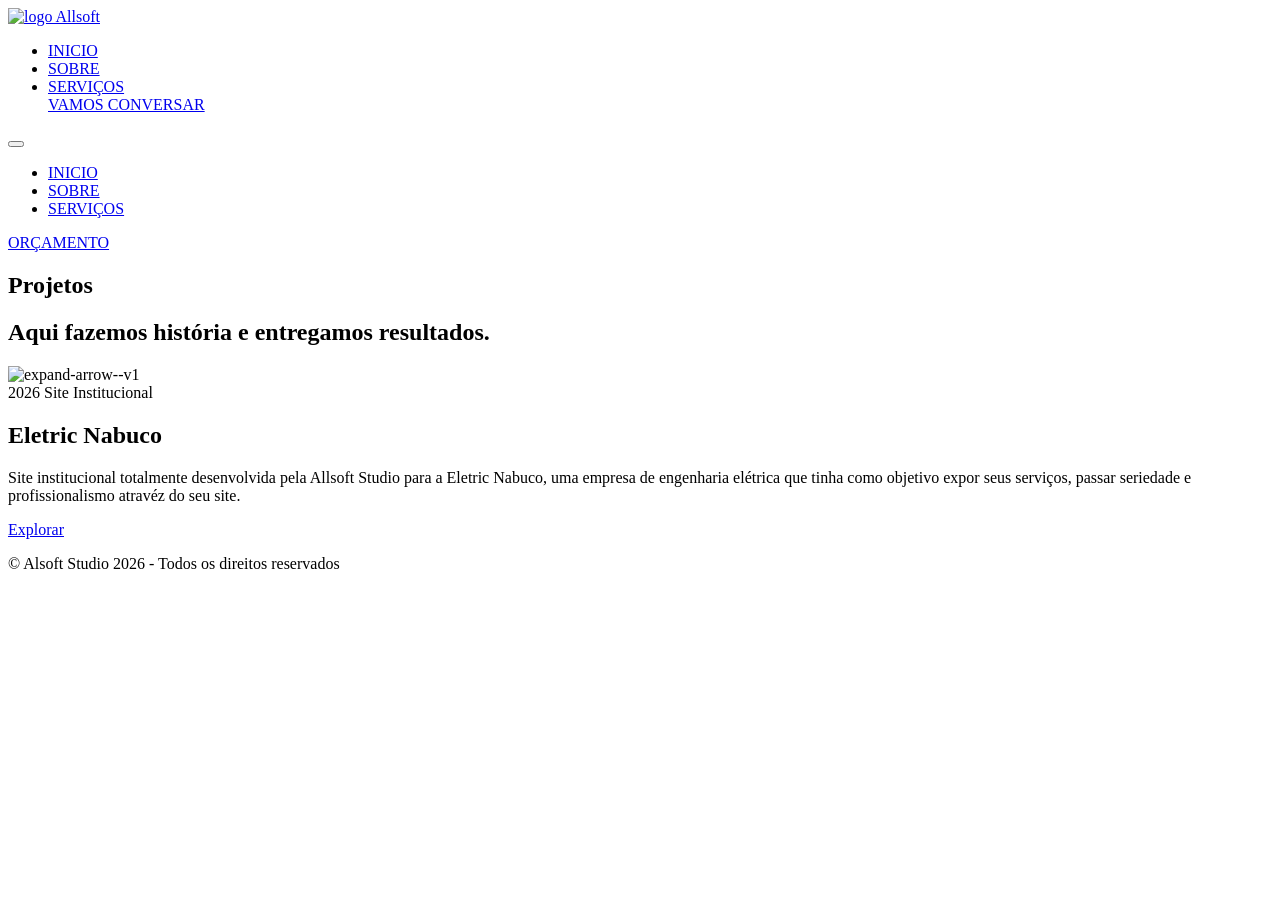
==== projetos.html @ 1fae5b18 "initt" ====
<!DOCTYPE html>
<html lang="pt-br">
<head>
    <meta charset="UTF-8">
    <meta name="viewport" content="width=device-width, initial-scale=1.0">
    <title>Projetos | Allsoft</title>
    <script src="https://cdnjs.cloudflare.com/ajax/libs/jquery/3.7.1/jquery.min.js" integrity="sha512-v2CJ7UaYy4JwqLDIrZUI/4hqeoQieOmAZNXBeQyjo21dadnwR+8ZaIJVT8EE2iyI61OV8e6M8PP2/4hpQINQ/g==" crossorigin="anonymous" referrerpolicy="no-referrer"></script>
    <link rel="stylesheet" href="https://cdnjs.cloudflare.com/ajax/libs/font-awesome/7.0.1/css/all.min.css" integrity="sha512-2SwdPD6INVrV/lHTZbO2nodKhrnDdJK9/kg2XD1r9uGqPo1cUbujc+IYdlYdEErWNu69gVcYgdxlmVmzTWnetw==" crossorigin="anonymous" referrerpolicy="no-referrer" />
    <link rel="shortcut icon" href="images/favicon-allsoft2.png" type="image/x-icon">
    <link rel="stylesheet" href="styles/style.css">
    <link rel="stylesheet" href="styles/header.css">
    <link rel="stylesheet" href="styles/projetos-page.css">
    <link rel="stylesheet" href="styles/footer.css">
</head>
<body>
    <header>
        <nav id="nav-bar">
            <div>
                <a href="index.html">
                    <img id="logo" src="images/Allsoft.png" alt="logo Allsoft">
                </a>
            </div > 
            <ul id="nav-list">
                <li class="nav-item">
                    <a href="index.html">INICIO</a>
                </li>
                <li class="nav-item">
                    <a href="index.html#sobre">SOBRE</a>
                </li>
                <li class="nav-item">
                    <a href="index.html#servicos">SERVIÇOS</a>
                </li>
                <a href="https://wa.me/5583987653549?text=Ol%C3%A1%2C%20gostaria%20de%20saber%20mais%20sobre%20um%20site%20que%20fa%C3%A7a%20hist%C3%B3ria%20para%20o%20meu%20neg%C3%B3cio!" id="btn-header"  target="_blank">
                VAMOS CONVERSAR
             </a>
            </ul>

            
            <button id="btn-mobile">
                <i class="fa-solid fa-bars"></i>
            </button>
        </nav>

        <div id="mobile-menu">
            <ul id="nav-list-mobile">
                <li class="nav-item">
                    <a href="index.html#projetos">INICIO</a>
                </li>
                <li class="nav-item">
                    <a href="index.html#sobre">SOBRE</a>
                </li>
                <li class="nav-item">
                    <a href="index.html#servicos">SERVIÇOS</a>
                </li>
            </ul>
            <a href="https://wa.me/5583987653549?text=Ol%C3%A1%2C%20gostaria%20de%20saber%20mais%20sobre%20um%20site%20que%20fa%C3%A7a%20hist%C3%B3ria%20para%20o%20meu%20neg%C3%B3cio!" id="btn-orcamento-mobile" target="_blank">
                ORÇAMENTO
            </a>
        </div>
    </header>

    <main>
        <section class="titulo-projetos">
            <h2>Projetos</h2>
            <h1>Aqui fazemos história e entregamos resultados.</h1>
            <img width="30" height="30" src="https://img.icons8.com/ios-glyphs/30/bcbcbc/expand-arrow--v1.png" alt="expand-arrow--v1"/>
        </section>

        <section class="projetos">

        <article class="card" id="card1">

        <div class="card-tags">
        <span>2026</span>
        <span>Site Institucional</span>
        </div>

        <div class="card-content">
        <h2>Eletric Nabuco</h2>

        <p>
            Site institucional totalmente desenvolvida pela Allsoft Studio para a Eletric Nabuco, uma empresa de engenharia elétrica que tinha como objetivo expor seus serviços, passar seriedade e profissionalismo atravéz do seu site.
        </p>

        <a href="https://cauanabuco.github.io/site-intitucional-engenharia-eletrica/" class="btn">
            Explorar
        </a>
        </div>

    </article>
            
        </section>
    </main>

    <footer>
        <section class="footer"> 
            <p>© Alsoft Studio 2026 - Todos os direitos reservados</p>
        </section>
    </footer>

    <script src="javascript/script.js"></script>
</body>
</html>
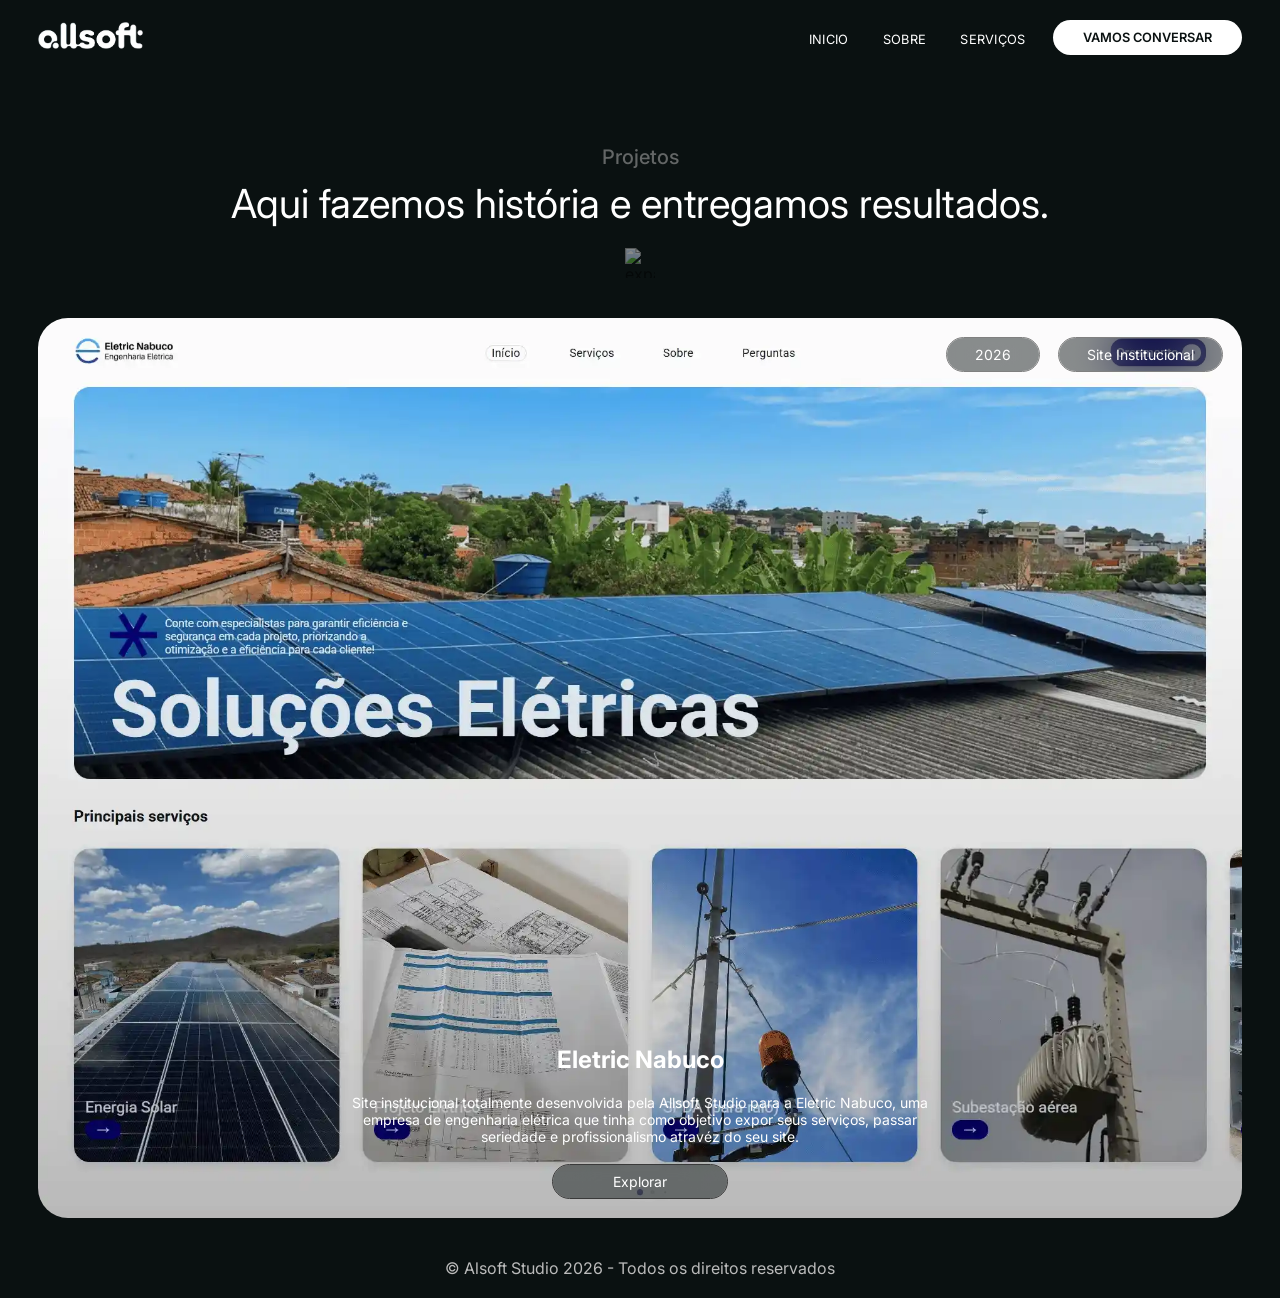
==== commit 532ef48f: "logo" ====
--- a/projetos.html
+++ b/projetos.html
@@ -17,7 +17,7 @@
         <nav id="nav-bar">
             <div>
                 <a href="index.html">
-                    <img id="logo" src="images/Allsoft.png" alt="logo Allsoft">
+                    <img id="logo" src="images/Allsoft.webp" alt="logo Allsoft">
                 </a>
             </div > 
             <ul id="nav-list">
@@ -100,4 +100,4 @@
 
     <script src="javascript/script.js"></script>
 </body>
-</html>+</html>
--- a/styles/style.css
+++ b/styles/style.css
@@ -0,0 +1,23 @@
+@import url('https://fonts.googleapis.com/css2?family=Inter:ital,opsz,wght@0,14..32,100..900;1,14..32,100..900&display=swap');
+
+*{
+  font-family: "Inter", sans-serif;
+  padding: 0;
+  margin: 0;
+  box-sizing: border-box;
+  text-decoration: none;
+}
+:root {
+  --cor-texto1: white;
+  --cor-fundo: #0A1111;
+  --cor-secundaria:#eaf1f9;
+  --cor-primaria: #0b449c;
+  --border-radius:30px;
+  --gradiente:linear-gradient(29deg,rgba(4, 102, 195, 1) 0%, rgba(1, 25, 104, 1) 73%, rgba(0, 0, 74, 1) 100%);
+  --cor-fundo-card: #161D1D;
+  --cor-fundo-card2: #303636;
+
+}
+body{
+  background-color: var(--cor-fundo);
+}
--- a/styles/header.css
+++ b/styles/header.css
@@ -0,0 +1,177 @@
+header{
+    width: 100%;
+    padding: 20px 3%;
+}
+#logo {
+    width: 105px;
+    transition: transform 0.3s ease, filter 0.3s ease;
+}
+#logo:hover {
+    transform: scale(1.02); 
+}
+#nav-bar{
+    width: 100%;
+    display: flex;
+    align-items: center;
+    justify-content: space-between;
+}
+#nav-list{
+    display: flex;
+    align-items: center;
+    gap: 20px;
+}
+#nav-list li{
+    list-style: none;
+
+}
+#nav-list li a{
+    color: var(--cor-texto1);
+    font-size: 0.8rem;
+    font-weight: 400;
+    letter-spacing: 0.3px;
+    padding: 1px 7px;
+    transition: 0.2s ease;
+}
+#nav-list li a:hover{
+    color: rgb(143, 143, 143) ;
+ 
+}
+.nav-item.active a{
+    border: solid rgb(213, 213, 213) 0.5px;
+    border-radius: 12px;
+    padding: 1px 7px;
+}
+#btn-header{
+    
+    display: flex;
+    align-items: center;
+    justify-content: center;
+    background-color: var(--cor-texto1);
+    border-radius: var(--border-radius);
+    color: var(--cor-fundo);
+    padding: 10px 30px;
+    font-weight: 600;
+    cursor: pointer;
+    transition: 0.5s ease;
+    font-size: 0.8rem;
+
+}
+
+#btn-header:hover{
+    background: var(--gradiente);
+    color: var(--cor-texto1);
+    border-radius: var(--border-radius);
+
+}
+#btn-mobile{
+    display: none;
+}
+#btn-mobile i{
+    color: var(--cor-texto1);
+}
+#mobile-menu{
+    display: none;
+}
+@media screen and (max-width:900px){
+    #nav-list{
+        display: none;
+    }
+    #btn-header{
+        display: none;
+    }
+    #btn-mobile{
+        display: block;
+        border: none;
+        background-color: transparent;
+        font-size: 1.5rem;
+        cursor: pointer;
+    }
+    #mobile-menu.active{
+        display: flex;
+        align-items: center;
+        justify-content: center;
+        gap: 48px;
+        padding-top: 10px;
+    }
+     #mobile-menu.active ul{
+        display: flex;
+        gap: 48px;
+        list-style: none;
+        align-items: center;
+        
+    }
+    #mobile-menu.active ul li a{
+        color: var(--cor-texto1);
+        
+    }
+    #btn-orcamento-mobile{
+    border: none;
+    display: flex;
+    align-items: center;
+    justify-content: center;
+    background: var(--gradiente);
+    border-radius: 15px;
+    color: white;
+    padding: 7px;
+    font-weight: 500;
+    cursor: pointer;
+    transition: 0.2s;
+    
+    }
+    #btn-header:hover{
+    background-color:white;
+    border: solid rgb(213, 213, 213) 0.5px;
+    color: var(--cor-texto1);
+}
+}
+@media screen and (max-width:550px){
+    #mobile-menu.active{
+        gap: 30px;
+
+    }
+    #mobile-menu.active ul{
+        gap: 30px;
+    }
+    #mobile-menu.active ul li a{
+        font-size: 13px;
+    }
+    #btn-orcamento-mobile{
+        font-size: 13px;
+    }
+}
+@media screen and (max-width:420px){
+    #mobile-menu.active{
+        gap: 25px;
+
+    }
+    #mobile-menu.active ul{
+        gap: 25px;
+    }
+    #mobile-menu.active ul li a{
+        font-size: 12px;
+    }
+    #btn-orcamento-mobile{
+        font-size: 12px;
+    }
+     #btn-mobile i{
+        font-size: 20px;
+    }
+}
+@media screen and (max-width:380px){
+    #mobile-menu.active{
+        gap: 20px;
+
+    }
+    #mobile-menu.active ul{
+        gap: 20px;
+    }
+    #mobile-menu.active ul li a{
+        font-size: 11px;
+    }
+    #btn-orcamento-mobile{
+        font-size: 11px;
+    }
+    #btn-mobile i{
+        font-size: 20px;
+    }
+}
--- a/styles/projetos-page.css
+++ b/styles/projetos-page.css
@@ -0,0 +1,180 @@
+.titulo-projetos{
+    margin-top: 50px;
+    padding: 20px 3%;
+    display: flex;
+    flex-direction: column;
+    align-items: center;
+    justify-content: center;
+}
+.titulo-projetos h2{
+    color: #bcbcbc80;
+    font-size: 20px;
+    font-weight: 500;
+    margin-bottom: 10px;
+    text-align: center;
+}
+.titulo-projetos h1{
+    color: var(--cor-texto1);
+    font-size: 40px;
+    font-weight: 400;
+    margin-bottom: 20px;
+    text-align: center;
+}
+.titulo-projetos img{
+    opacity: 0.5;
+    
+}
+.projetos{
+    padding: 20px 3%;
+    display: flex;
+    flex-direction: column;
+    align-items: center;
+    justify-content: center;
+}
+.card{
+    border-radius: var(--border-radius);
+    height: 100vh;
+    display: flex;
+    flex-direction: column;
+    justify-content: space-between;
+    background-color: var(--cor-fundo-card);
+}
+.card-tags{
+    display: flex;
+    gap: 20px;
+    padding: 20px;
+    justify-content: end;
+    align-items: center;
+    
+}
+.card-tags span{
+    color: var(--cor-texto1);
+    font-weight: 400;
+    font-size: 14px;
+    background-color: #0a111179;
+    backdrop-filter: blur(20px);
+    outline: gray solid 0.5px;
+    padding: 8px 28px;
+    border-radius: 20px;
+}
+.card-content{
+    display: flex;
+    flex-direction: column;
+    gap: 20px;
+    justify-content: center;
+    align-items: center;
+    text-align: center;
+    padding: 20px;
+    color: var(--cor-texto1);
+}
+.card-content p{
+    width: 50%;
+    font-weight: 400;
+    font-size: 14px;
+}
+.btn{
+    padding: 15px 30px;
+    background-color: #0a111179;
+    backdrop-filter: blur(20px);
+    outline: rgb(58, 58, 58) solid 0.5px;
+    padding: 8px 60px;
+    border-radius: 20px;
+    font-weight: 400;
+    font-size: 14px;
+    color: var(--cor-texto1);
+    transition: transform 0.3s ease, filter 0.3s ease;
+    
+}
+.btn:hover{
+    transform: scale(1.05); 
+    filter: brightness(1.2);
+}
+#card1{
+    background-image: url(../images/projeto-eletric-nabuco-pc.webp);
+    background-size: cover;
+    background-position: top;
+    background-repeat: no-repeat;
+}
+@media screen and (max-width: 768px){
+    .titulo-projetos h2{
+    font-size: 18px;
+    font-weight: 500;
+}
+.titulo-projetos h1{
+    font-size: 35px;
+    font-weight: 400;
+}
+}
+@media screen and (max-width: 688px){
+    .titulo-projetos h2{
+    font-size: 18px;
+    font-weight: 500;
+}
+.titulo-projetos h1{
+    font-size: 30px;
+    font-weight: 400;
+}
+.card-content p{
+    width: 50%;
+    font-weight: 400;
+    font-size: 12px;
+}
+.card-tags span{
+    font-size: 12px;
+    padding: 6px 20px;
+}
+}
+@media screen and (max-width: 562px){
+    .titulo-projetos h2{
+    font-size: 16px;
+    font-weight: 500;
+}
+.titulo-projetos h1{
+    font-size: 25px;
+    font-weight: 400;
+}
+.card-content p{
+    width: 65%;
+    font-weight: 400;
+    font-size: 11px;
+}
+.card-content h2{
+    font-size: 20px;
+    font-weight: 500;
+}
+.card{
+    height: 90vh;
+    
+}
+.btn{
+   
+    font-size: 13px;
+}
+}
+@media screen and (max-width: 480px){
+    .titulo-projetos h2{
+    font-size: 16px;
+    font-weight: 500;
+}
+.titulo-projetos h1{
+    font-size: 25px;
+    font-weight: 400;
+}
+.card-content p{
+    width: 70%;
+    font-weight: 400;
+    font-size: 10px;
+}
+.card-content h2{
+    font-size: 20px;
+    font-weight: 500;
+}
+.card{
+    height: 80vh;
+    
+}
+.btn{
+   
+    font-size: 13px;
+}
+}
--- a/styles/footer.css
+++ b/styles/footer.css
@@ -0,0 +1,19 @@
+.footer{
+    padding: 20px 3%;
+}
+.footer p{
+    font-size: 1rem;
+    color: #BBBBBB;
+    text-align: center;
+}
+@media screen and (max-width: 850px){
+    .footer p{
+        font-size: 14px;
+    }   
+
+}
+@media screen and (max-width: 398px){
+    .footer p{
+        font-size: 12px;
+    }
+}
